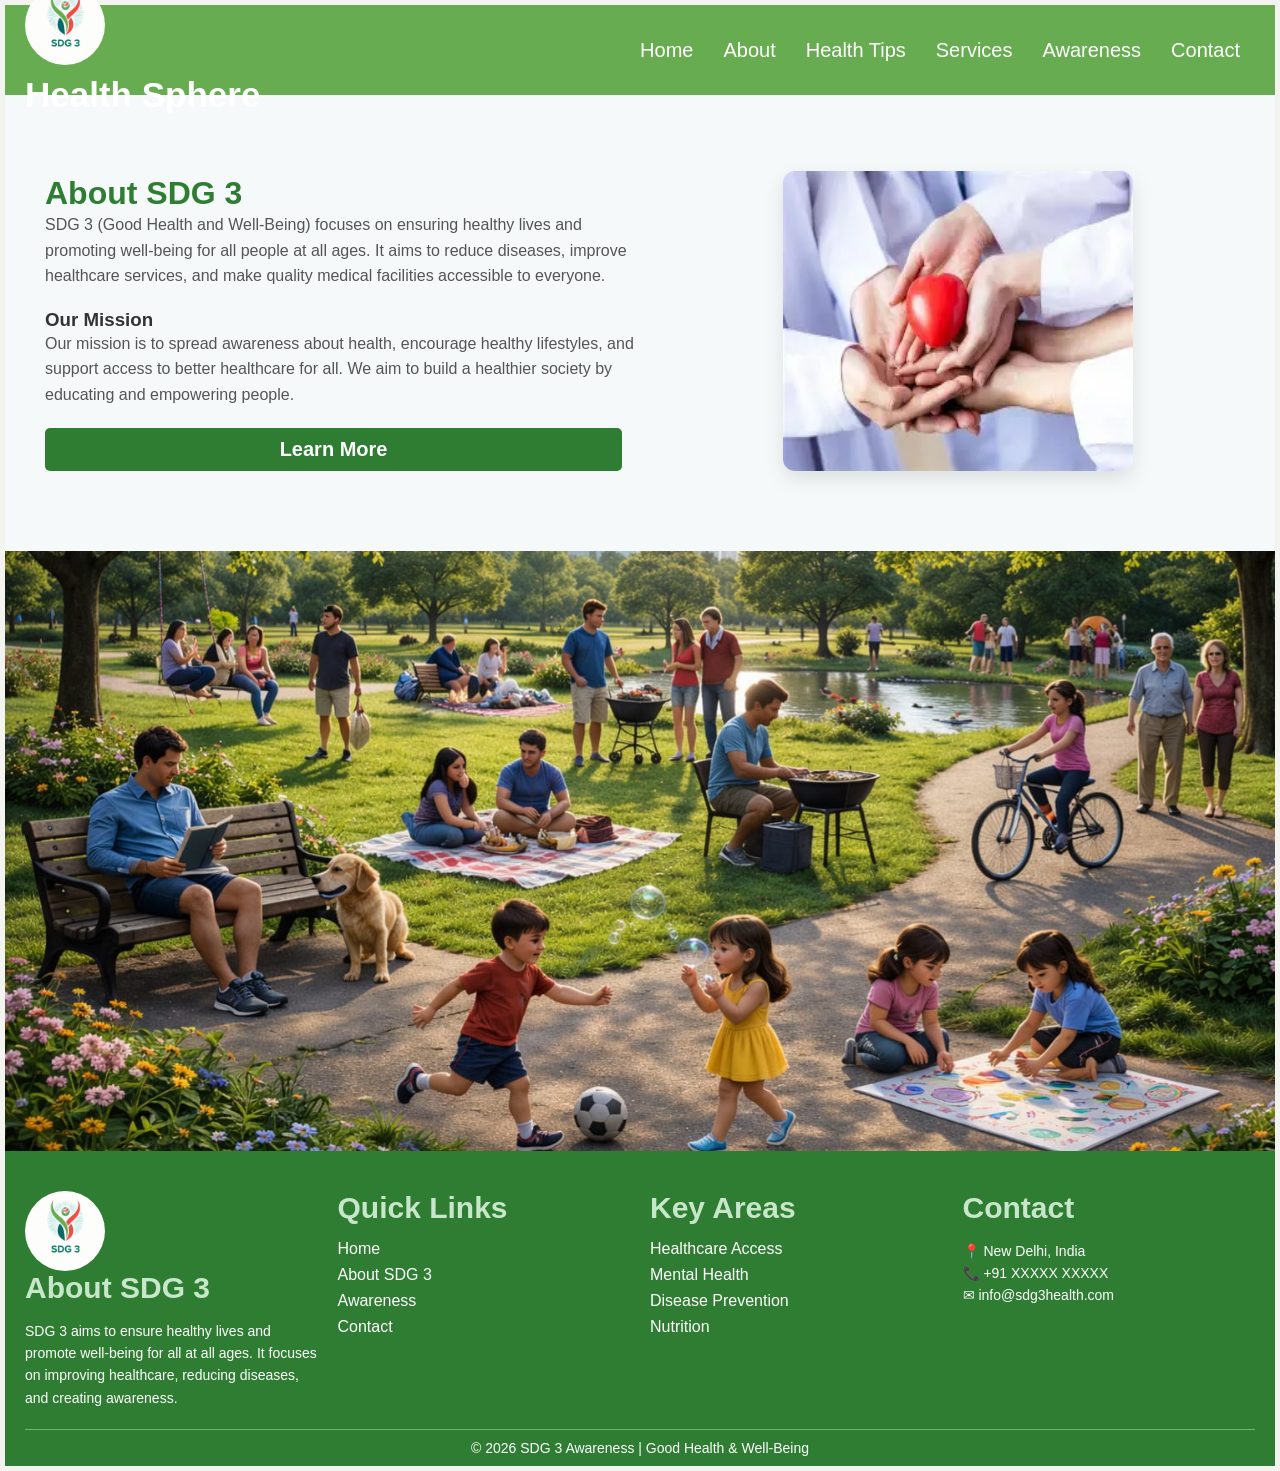
==== about.html @ 3e68db42 "First commit" ====
<!DOCTYPE html>
<html lang="en">
<head>
    <meta charset="UTF-8">
    <meta name="viewport" content="width=device-width, initial-scale=1.0">
    <title>About-page</title>
    <link rel="stylesheet" href="style.css">
</head>
<body>
    <header>
        <nav class="navbar">
         <div class="logo">
            <img src="img/logo image.jpeg" alt="Logo">
            <span>Health Sphere</span>
         </div>
         
        <div>
             <ul class=" menu">
                <li><a href="index.html" class="hover-link">Home</a></li>
                <li><a href="about.html" class="hover-link">About</a></li>
                <li><a href="health.html" class="hover-link">Health Tips</a></li>
                <li><a href="services.html" class="hover-link">Services</a></li>
                <li><a href="awareness.html" class="hover-link">Awareness</a></li>
                <li><a href="contact.html" class="hover-link">Contact</a></li>
               
             </ul>
         </div>
        </nav>
    </header>
   <section class="sdg-about">
         <div class="container">
            <!-- left -->
            <div class="content">
      <h2>About SDG 3</h2>
      <p>
        SDG 3 (Good Health and Well-Being) focuses on ensuring healthy lives 
        and promoting well-being for all people at all ages. It aims to reduce 
        diseases, improve healthcare services, and make quality medical 
        facilities accessible to everyone.
      </p>

      <h3>Our Mission</h3>
      <p>
        Our mission is to spread awareness about health, encourage healthy 
        lifestyles, and support access to better healthcare for all. We aim 
        to build a healthier society by educating and empowering people.
      </p>

      <button>Learn More</button>
    </div>
      <!-- Right Image -->
    <div class="image">
      <img src="img/sdg img.webp" alt="Health Image">
    </div>
         </div>
        </section>
    <section class="about-hero">
  
    <img src="img/about-hero image.jpeg" alt="image" class="slide active">
    </section>

    <!-- footer -->
<footer class="footer">
  <div class="footer-container">

    <!--Logo + About SDG 3 -->
    <div class="footer-box">
      <div class="logo">
        <img src="img/logo image.jpeg" alt="logo">
      </div>
      <h3>About SDG 3</h3>
      <p>
        SDG 3 aims to ensure healthy lives and promote well-being for all at all ages. 
        It focuses on improving healthcare, reducing diseases, and creating awareness.
      </p>
    </div>
    
    <!-- Quick Links -->
    <div class="footer-box">
      <h3>Quick Links</h3>
      <ul>
        <li><a href="#">Home</a></li>
        <li><a href="#">About SDG 3</a></li>
        <li><a href="#">Awareness</a></li>
        <li><a href="#">Contact</a></li>
      </ul>
    </div>

    <!-- Key Areas -->
    <div class="footer-box">
      <h3>Key Areas</h3>
      <ul>
        <li><a href="#">Healthcare Access</a></li>
        <li><a href="#">Mental Health</a></li>
        <li><a href="#">Disease Prevention</a></li>
        <li><a href="#">Nutrition</a></li>
      </ul>
    </div>

    <!-- Contact -->
    <div class="footer-box">
      <h3>Contact</h3>
      <p>📍 New Delhi, India</p>
      <p>📞 +91 XXXXX XXXXX</p>
      <p>✉ info@sdg3health.com</p>
    </div>

  </div>

  <!-- Bottom -->
  <div class="footer-bottom">
    <p>© 2026 SDG 3 Awareness | Good Health & Well-Being</p>
  </div>
</footer>
</body>
</html>
---- style.css ----
*{
    margin: 0px;
    padding: 0px;
    font-family:Arial, Helvetica, sans-serif;
   
}
body{
  margin: 5px;
  background: #F3F4EF;
}
.navbar{
    display: flex;
    justify-content: space-between;
    background-color:#67AC51;
    align-items: center;
    padding: 10px 20px;
    height: 70px;
    position: relative;
}
.logo{
     display: grid;
    gap: 10px;
    align-items: center;
    color: white;
    font-size: 35px;
    font-weight: bold;
    object-fit: cover;
}
.logo img{
    width: 80px;
    border-radius: 20px;
    margin-right: 10px;
    border-radius: 50%;
}
.menu{
    display: flex;
    list-style: none;
}
.menu li{
    margin: 0px 15px;
}
.menu li a{
    text-decoration: none;
    font-size: 20px;
    color: white;
}
.menu li a:hover{
    color:#1b3c1b;
    box-shadow: #67AC51;
text-shadow: white;
}
#menu-toggle{
  display: none;
}
.menu-icon{
  display: none;
  cursor: pointer;
}
.menu-icon span{
  display: block;
  width: 25px;
  height: 3px;
  background: white;
  margin: 5px 0;
}
.hero-section{
    height:100vh;
    width: 100%;
    background: url(img/hero1\ image.jpeg);
    background-size: cover;
    text-align: center;
    padding-top: 250px;
    box-sizing: border-box;
    
}
.hero-section h1{
    font-size: 75px;
    font-weight: bold;
    color:#003D00;
}
.hero-section p{
    line-height: 50px;
    font-size: 18px;
    color: #076968;
}
.btn{
    padding: 10px 30px;
    background:#67AC51;
    text-decoration: none;
    color: white;
    border-radius: 20px;
    line-height: 60px;
    font-size: 20px;
}
.btn:hover{
    color: white;
    background:#003D00;
}
.wellness-section h1{
    text-align: center;
    padding-top:30px; 
}
.wellness1{
 display: flex;
 padding-left: 150px;
 padding-top: 50px;
 gap: 100px;

}
.wellness2{
 display:grid;
 grid-template-columns: ;
 gap: 100px;
 padding-left: 150px;
 padding-top: 30px;
}
.card{
    height: 400px;
    width: 300px;
    padding: 20px;
    border-radius: 20px;
    background: #E2D5CB;
    font-size: 15px;
    line-height: 25px;
    box-shadow: 0 4px 8px rgba(0,0,0,0.2);
    transition: 0.3;
}
.card h2{
    text-align: center;
    margin: 10px;
    font-size: 30px;
    font-weight: bold;
}
.card p{
    font-size: 15px;
    text-align: center;
}

.card img{
    border-radius: 50px;
    width: 300px;
    height: 200px;
    object-fit: cover;
}
.button{
    padding: 10px 20px;
    align-items: center;
    border: none;
    border-radius: 10px;
    font-size: 17px;
    font-weight: bold;
    background:#003D00;
    color: white;
}
.button:hover{
    background:#B6CD54;
    color:#003D00;
}
.card:hover{
    transform: scale(1.05);
    box-shadow: 0 8px 20px rgba(0,0,0,0.3);
}

.main h1{
    text-align: center;
    justify-content: center;
    color:#003D00;
    padding-top: 50px;
}
.about-hero{
    display: flex;
    justify-content: space-between;
}
.left{
    width: 600px;
    padding: 50px 100px;
}
.image img{
    height: 300px;
    width: 300px;
    border-radius: 12px;
    box-shadow: 0px 8px 20px rgba(0,0,0,0.1);
    transition: 0.3s;
}
.image img:hover{
  transform: scale(1.08);
}

.sdg-about {
  padding: 60px 20px;
  background: #f5f9f9;
}

.container {
  display: flex;
  align-items: center;
  justify-content: space-between;
  flex-wrap: wrap;
}

.content {
  flex: 1;
  padding: 20px;
}

.content h2 {
  font-size: 32px;
  color: #2e7d32;
}

.content h3 {
  margin-top: 20px;
  color: #333;
}

.content p {
  color: #555;
  line-height: 1.6;
}

.content button {
  margin-top: 20px;
  padding: 10px 20px;
  background: #2e7d32;
  color: white;
  border: none;
  border-radius: 5px;
  cursor: pointer;
}

.content button:hover {
  background: #1b5e20;
}

.image {
  flex: 1;
  text-align: center;
}

.image img {
  width: 80%;
  max-width: 350px;
}
.health {
  padding: 60px 20px;
  background: #eef7f7;
  text-align: center;
}

.section-title {
  font-size: 32px;
  color: #2e7d32;
  margin-bottom: 40px;
}

.card-container {
  display: flex;
  justify-content: center;
  gap: 20px;
  flex-wrap: wrap;
}

.card {
  background: #fff;
  padding: 20px;
  width: 280px;
  border-radius: 10px;
  box-shadow: 0 4px 10px rgba(0,0,0,0.1);
  transition: 0.3s;
}

.card:hover {
  transform: translateY(-10px);
}

.card h3 {
  color: #333;
}

.card p {
  color: #555;
  margin: 10px 0;
}

.card button {
  padding: 8px 15px;
  background: #2e7d32;
  color: #fff;
  border: none;
  border-radius: 5px;
  cursor: pointer;
}

.card button:hover {
  background: #1b5e20;
}
.footer {
  background: #2e7d32;
  color: #fff;
  padding: 40px 20px 10px;
}

.footer-container {
  display: flex;
  justify-content: space-between;
  flex-wrap: wrap;
  gap: 20px;
}

.footer-box {
  flex: 1;
  min-width: 200px;
}

.footer-box h3 {
  margin-bottom: 15px;
  color: #c8e6c9;
  font-size: 30px;
}

.footer-box p {
  font-size: 14px;
  line-height: 1.6;
}

.footer-box ul {
  list-style: none;
  padding: 0;
}

.footer-box ul li {
  margin-bottom: 8px;
}

.footer-box ul li a {
  text-decoration: none;
  color: #fff;
  transition: 0.3s;
}

.footer-box ul li a:hover {
  color: #c8e6c9;
}

.footer-bottom {
  text-align: center;
  margin-top: 20px;
  border-top: 1px solid #66bb6a;
  padding-top: 10px;
  font-size: 14px;
}
/* About page */
.about-hero{
  position: relative;
  height: 600px;
  overflow: hidden;
}
.about-hero img{
  width: 100%;
  background-size: cover;
  object-fit: cover;
}
.health-header {
      background: #2e7d32;
      color: white;
      text-align: center;
      padding: 60px 20px;
    }

    .health-header h1 {
      font-size: 42px;
    }

    .health-header p {
      margin-top: 10px;
      font-size: 18px;
      opacity: 0.9;
    }
.health-tips {
      padding: 50px 40px;
    }

    .tips-container {
      display: grid;
      grid-template-columns: repeat(auto-fit, minmax(280px, 1fr));
      gap: 25px;
    }
.tip-card {
      background: #fff;
      padding: 25px;
      border-radius: 12px;
      box-shadow: 0 4px 15px rgba(0,0,0,0.1);
      transition: 0.3s;
    }

    .tip-card:hover {
      transform: translateY(-8px);
    }

    .tip-icon {
      width: 50px;
      height: 50px;
      background: #e8f5e9;
      border-radius: 10px;
      display: flex;
      align-items: center;
      justify-content: center;
      font-size: 22px;
      margin-bottom: 15px;
    }

    .tip-card h3 {
      margin-bottom: 10px;
      color: #333;
    }
.tip-card p {
      color: #666;
      font-size: 14px;
      line-height: 1.6;
    }
    /* Awareness */
    .awareness-header{
      background: #2e7d32;
      text-align: center;
      color: white;
      padding: 60px 20px;
      
    }
    .awareness-header h1{
      font-size: 45px;
    }
    .awareness-header p{
      font-size: 18px;
      margin-top: 10px;
      opacity: 0.9;
    }
    .aw-card{
  background:#f9fdf9;
  border:1px solid #e0efe0;
  border-radius:16px;
  padding:25px 30px;
  display:flex;
  justify-content:space-between;
  align-items:center;
  transition:0.3s;
  margin: 15px;
}

.aw-card:hover{
  box-shadow:0 8px 25px rgba(0,0,0,0.08);
}

/* LEFT TEXT */
.aw-text h3{
  font-size:22px;
  color:#1b3c1b;
}

.aw-text p{
  margin-top:10px;
  color:#5f6f5f;
  font-size:14px;
  max-width:600px;
}

/* BADGE */
.badge{
  display:inline-block;
  margin-left:10px;
  background:#e6f4ea;
  color:#2e7d32;
  padding:5px 12px;
  border-radius:20px;
  font-size:12px;
}

/* ICON */
.aw-icon{
  width:60px;
  height:60px;
  background:#e6f4ea;
  border-radius:12px;
  display:flex;
  align-items:center;
  justify-content:center;
  font-size:26px;
  color:#2e7d32;
}

/* Services page */

.services-header h1{
  font-size:38px;
  color:#1b5e20;
}

.services-header p{
  margin-top:10px;
  color:#4e6e4e;
}
.services{
  padding:40px;
  display:grid;
  grid-template-columns:repeat(auto-fit,minmax(260px,1fr));
  gap:50px;
 
}
.card{
  background:rgba(255,255,255,0.6);
  backdrop-filter:blur(10px);
  border-radius:20px;
  padding:10px 20px;
  text-align:center;
  transition:0.4s;
  border:1px solid rgba(255,255,255,0.4);
  
}

/* HOVER */
.card:hover{
  transform:translateY(-10px) scale(1.03);
  box-shadow:0 15px 35px rgba(0,0,0,0.1);
}

/* ICON */
.icon{
  width:200px;
  height:200px;
  margin:auto;
  margin-bottom:15px;
  background:#c8e6c9;
  border-radius:50%;
  display:flex;
  align-items:center;
  justify-content:center;
  font-size:30px;
  color:#1b5e20;
  font-size: 100px;
}

/* TEXT */
.card h3{
  margin:10px 0;
  color:#1b5e20;
}

.card p{
  font-size:14px;
  color:#5f6f5f;
}
/* contact page */
.contact-header{
  background:  #2e7d32;
  text-align: center;
  color: white;
  padding: 60px 20px;
}
.contact-header h1{
  font-size: 45px;
}
.contact-header p{
  font-size: 18px;
  margin: 10px;
  opacity: 0.9;
}
/* Contact Us */
.services-header{
  text-align:center;
  padding:60px 20px;
}
.contact-hero{
  padding: 80px 50px;
}
.contact-hero h2{
  font-size: 40px;
  margin-bottom: 20px;

}
.addrs{
  font-size: 25px;
}
.addrs-text{
  margin: 10px;
}
.contact-container{
max-width: 100%;
margin: 40px auto;
background:#F3F4EF;
padding: 30px;
border-radius: 16px;
box-shadow: 0 8px 25px rgba(0,0,0,0.08);
}
.input-group{
  margin-bottom: 20px;
  text-align: left;
}
.input-group label{
  display: block;
  margin-bottom: 5px;
  font-size: 20px;
  color: black;
 
}
.input-group input,
.input-group textarea{
  width: 95%;
  padding: 12px;
  border: 1px solid #c8e6c9;
  border-radius: 8px;
  outline: none;
  transition: 0.3s;
  
}
button{
  width: 97%;
  padding: 12px;
  border-radius: 8px;
  border: none;
  cursor: pointer;
  background:#237027 ;
  font-size: 20px;
  color: white;
  font-weight: bold;
}
 @media (max-width:1014px) {
  .menu-icon{
    display: block;
  }
  .logo span{
    font-size: 25px;
  }
  .logo img{
    width: 50px;
  }
  .menu{
    display: none;
    flex-direction: column;
    background: #67AC51;
    width: 100%;
    position: absolute;
    right: 0;
    top: 90px;
    gap: 10px;
  }
  #menu-toggle:checked ~ .menu{
    display: flex;
  }
  .hero-section{
    background-image: url(img/hero1\ image.jpeg);
    background-size: contain;
    background-repeat: no-repeat;
     text-align: center;
    box-sizing: border-box;
    height: 100%;

    
  }
  .hero-section h1{
     font-size: 30px;
    font-weight: bold;
    color:#003D00;
  }
  .hero-section p{
    line-height: 30px;
    font-size: 15px;
    color: #076968;
    
  }
  .btn{
    padding: 10px 15px;
    background:#67AC51;
    text-decoration: none;
    color: white;
    border-radius: 20px;
    line-height: 30px;
    font-size: 15px;
  }
}
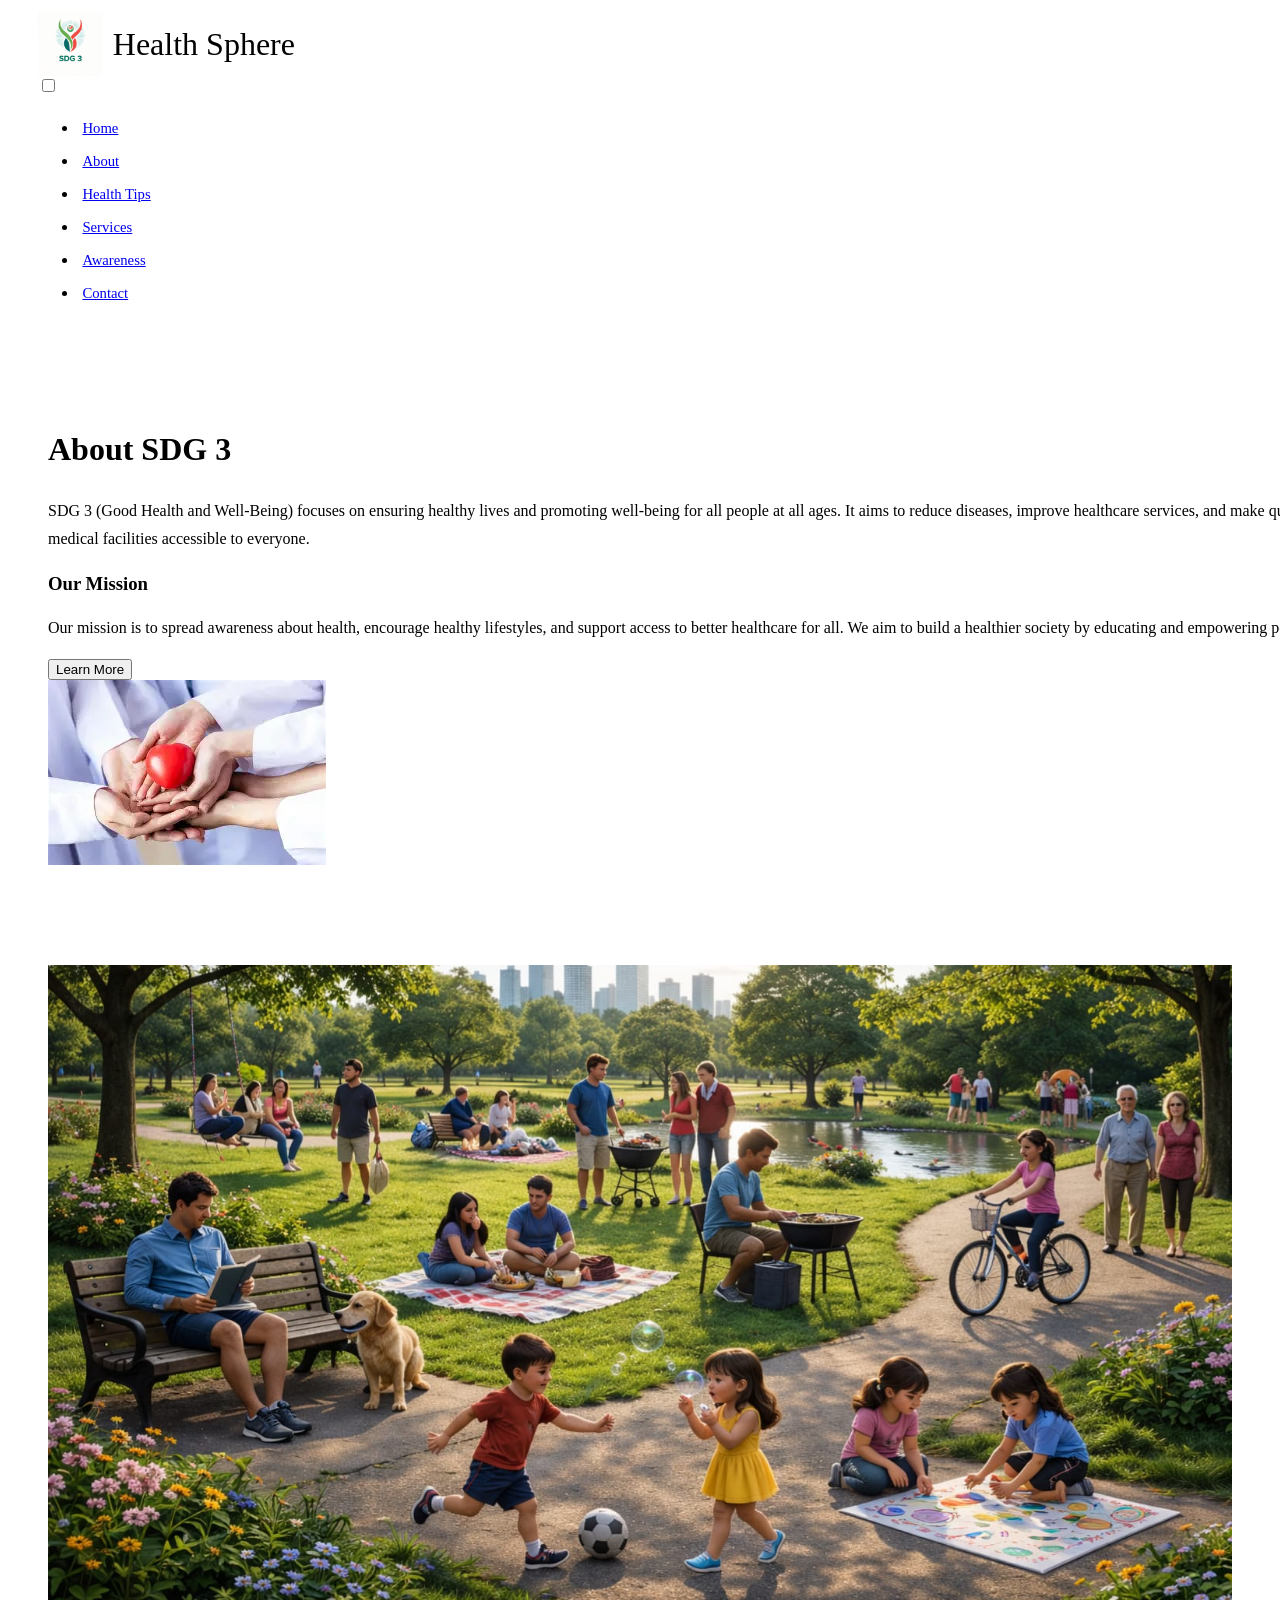
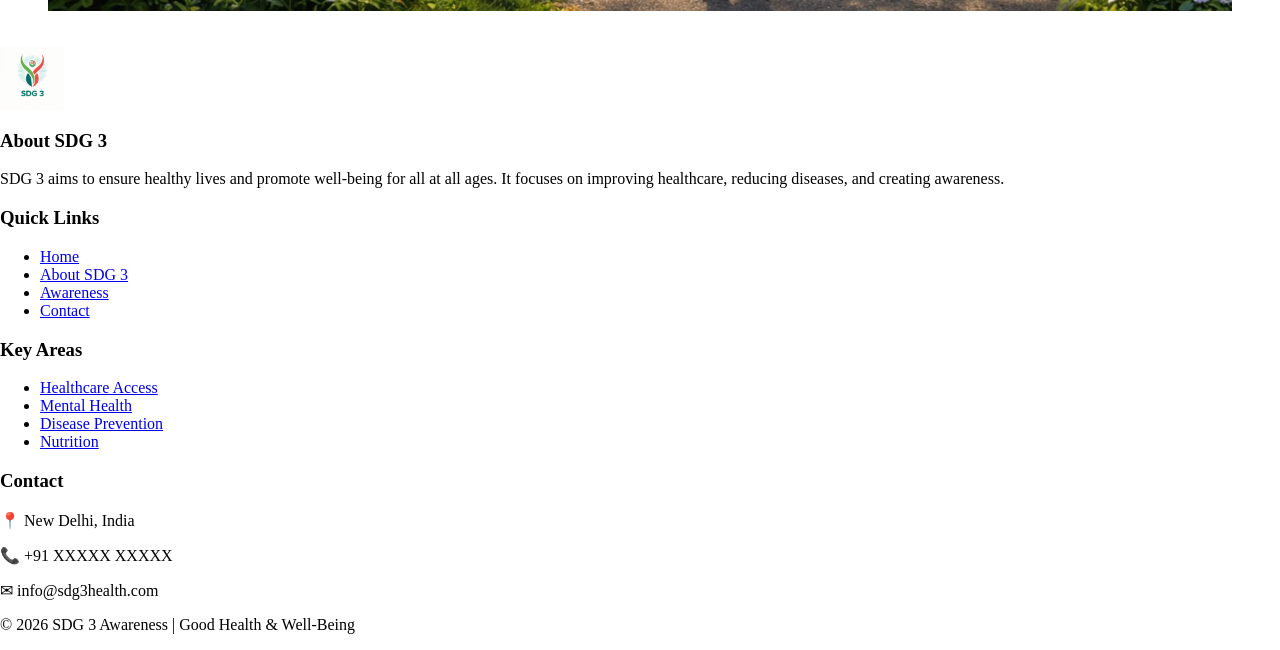
==== commit f77dcadb: "Implement menu toggle checkbox in about.html Added a checkbox for menu toggle functionality with ass" ====
--- a/about.html
+++ b/about.html
@@ -13,6 +13,13 @@
             <img src="img/logo image.jpeg" alt="Logo">
             <span>Health Sphere</span>
          </div>
+            <input type="checkbox" id="menu-toggle">
+
+<label for="menu-toggle" class="menu-icon">
+    <span></span>
+    <span></span>
+    <span></span>
+</label>
          
         <div>
              <ul class=" menu">
@@ -113,4 +120,4 @@
   </div>
 </footer>
 </body>
-</html>+</html>
--- a/style.css
+++ b/style.css
@@ -1,680 +1,712 @@
-*{
-    margin: 0px;
-    padding: 0px;
-    font-family:Arial, Helvetica, sans-serif;
-   
-}
-body{
-  margin: 5px;
-  background: #F3F4EF;
-}
-.navbar{
+
+/* =====================================
+   HEALTH SPHERE - RESPONSIVE DESIGN
+   Original green theme preserved
+===================================== */
+
+/* Prevent horizontal overflow */
+html {
+    width: 100%;
+    scroll-behavior: smooth;
+}
+
+body {
+    width: 100%;
+    margin: 0;
+    overflow-x: clip;
+}
+
+img {
+    max-width: 100%;
+}
+
+/* NAVBAR */
+
+.navbar {
+    min-height: 5rem;
+    height: auto;
+    padding: 0.75rem clamp(1rem, 3vw, 2.5rem);
+    gap: 1rem;
+    z-index: 100;
+}
+
+.logo {
     display: flex;
-    justify-content: space-between;
-    background-color:#67AC51;
     align-items: center;
-    padding: 10px 20px;
-    height: 70px;
-    position: relative;
-}
-.logo{
-     display: grid;
-    gap: 10px;
+    gap: 0.65rem;
+    font-size: clamp(1.4rem, 2.5vw, 2rem);
+}
+
+.logo img {
+    width: clamp(2.8rem, 5vw, 4rem);
+    height: auto;
+    aspect-ratio: 1;
+    object-fit: cover;
+    margin: 0;
+}
+
+.menu {
     align-items: center;
-    color: white;
-    font-size: 35px;
-    font-weight: bold;
+    gap: clamp(0.5rem, 1.2vw, 1.2rem);
+}
+
+.menu li {
+    margin: 0;
+}
+
+.menu li a {
+    display: inline-block;
+    font-size: clamp(0.9rem, 1.15vw, 1.15rem);
+    padding: 0.5rem 0.25rem;
+    transition: color 0.25s ease;
+}
+
+.menu li a:hover {
+    color: #1b3c1b;
+    text-shadow: none;
+}
+
+/* HERO */
+
+.hero-section {
+    width: 100%;
+    min-height: clamp(28rem, 80vh, 48rem);
+    height: auto;
+    padding: clamp(6rem, 15vh, 10rem) 1.5rem 4rem;
+    display: flex;
+    flex-direction: column;
+    align-items: center;
+    justify-content: center;
+    background-size: cover;
+    background-position: center;
+    background-repeat: no-repeat;
+}
+
+.hero-section h1 {
+    max-width: 60rem;
+    font-size: clamp(2.5rem, 5.5vw, 4.7rem);
+    line-height: 1.12;
+    overflow-wrap: break-word;
+}
+
+.hero-section p {
+    max-width: 45rem;
+    margin: 1rem auto 1.5rem;
+    font-size: clamp(1rem, 1.5vw, 1.2rem);
+    line-height: 1.8;
+}
+
+.btn {
+    display: inline-block;
+    line-height: 1.5;
+    padding: 0.8rem 1.6rem;
+    transition: background 0.25s ease, transform 0.25s ease;
+}
+
+.btn:hover {
+    transform: translateY(-2px);
+}
+
+/* SECTION HEADINGS */
+
+.wellness-section,
+.health,
+.sdg-about,
+.health-tips {
+    width: 100%;
+}
+
+.wellness-section h1,
+.main h1,
+.section-title {
+    line-height: 1.25;
+    padding-left: 1rem;
+    padding-right: 1rem;
+}
+
+/* HOME HEALTH TIP CARDS */
+
+.wellness1,
+.wellness2 {
+    display: grid;
+    grid-template-columns: repeat(3, minmax(0, 1fr));
+    gap: clamp(1rem, 2.5vw, 2rem);
+    width: 100%;
+    max-width: 80rem;
+    margin: 0 auto;
+    padding: 2.5rem clamp(1rem, 3vw, 2rem);
+}
+
+.wellness1 .card,
+.wellness2 .card {
+    width: 100%;
+    min-width: 0;
+    height: 100%;
+    padding: 1.25rem;
+    box-sizing: border-box;
+    border-radius: 1rem;
+    background: #fff;
+    border: 1px solid #e3ebdf;
+    box-shadow: 0 5px 18px rgba(28, 70, 30, 0.08);
+    transition: transform 0.25s ease,
+                box-shadow 0.25s ease;
+}
+
+.wellness1 .card:hover,
+.wellness2 .card:hover {
+    transform: translateY(-5px);
+    box-shadow: 0 12px 28px rgba(28, 70, 30, 0.14);
+}
+
+.wellness1 .card img,
+.wellness2 .card img {
+    display: block;
+    width: 100%;
+    height: clamp(10rem, 17vw, 13rem);
     object-fit: cover;
-}
-.logo img{
-    width: 80px;
-    border-radius: 20px;
-    margin-right: 10px;
-    border-radius: 50%;
-}
-.menu{
-    display: flex;
-    list-style: none;
-}
-.menu li{
-    margin: 0px 15px;
-}
-.menu li a{
-    text-decoration: none;
-    font-size: 20px;
-    color: white;
-}
-.menu li a:hover{
-    color:#1b3c1b;
-    box-shadow: #67AC51;
-text-shadow: white;
-}
-#menu-toggle{
-  display: none;
-}
-.menu-icon{
-  display: none;
-  cursor: pointer;
-}
-.menu-icon span{
-  display: block;
-  width: 25px;
-  height: 3px;
-  background: white;
-  margin: 5px 0;
-}
-.hero-section{
-    height:100vh;
-    width: 100%;
-    background: url(img/hero1\ image.jpeg);
-    background-size: cover;
-    text-align: center;
-    padding-top: 250px;
+    border-radius: 0.75rem;
+}
+
+.wellness1 .card h2,
+.wellness2 .card h2 {
+    font-size: clamp(1.2rem, 1.7vw, 1.6rem);
+    line-height: 1.35;
+}
+
+.wellness1 .card p,
+.wellness2 .card p {
+    line-height: 1.7;
+}
+
+.wellness1 .card .button,
+.wellness2 .card .button {
+    display: inline-block;
+    max-width: 100%;
+    cursor: pointer;
+}
+
+/* SDG ABOUT SECTION */
+
+.sdg-about {
+    padding: clamp(2.5rem, 6vw, 4rem) clamp(1rem, 4vw, 3rem);
+}
+
+.sdg-about .container {
+    max-width: 80rem;
+    margin: 0 auto;
+    gap: 2rem;
+}
+
+.sdg-about .content,
+.sdg-about .image {
+    min-width: 0;
+}
+
+.sdg-about .content h2 {
+    font-size: clamp(1.6rem, 3vw, 2rem);
+    line-height: 1.3;
+}
+
+.sdg-about .content p {
+    line-height: 1.8;
+}
+
+.sdg-about .image img {
+    height: auto;
+    max-height: 25rem;
+    object-fit: contain;
+}
+
+/* HEALTH CHALLENGES */
+
+.health {
+    padding: clamp(2.5rem, 5vw, 4rem) clamp(1rem, 3vw, 2rem);
+}
+
+.card-container {
+    width: 100%;
+    max-width: 80rem;
+    margin: 0 auto;
+    display: grid;
+    grid-template-columns: repeat(3, minmax(0, 1fr));
+    align-items: stretch;
+    gap: 1.5rem;
+}
+
+.card-container .card {
+    width: 100%;
+    min-width: 0;
+    height: 100%;
     box-sizing: border-box;
-    
-}
-.hero-section h1{
-    font-size: 75px;
-    font-weight: bold;
-    color:#003D00;
-}
-.hero-section p{
-    line-height: 50px;
-    font-size: 18px;
-    color: #076968;
-}
-.btn{
-    padding: 10px 30px;
-    background:#67AC51;
-    text-decoration: none;
-    color: white;
-    border-radius: 20px;
-    line-height: 60px;
-    font-size: 20px;
-}
-.btn:hover{
-    color: white;
-    background:#003D00;
-}
-.wellness-section h1{
-    text-align: center;
-    padding-top:30px; 
-}
-.wellness1{
- display: flex;
- padding-left: 150px;
- padding-top: 50px;
- gap: 100px;
-
-}
-.wellness2{
- display:grid;
- grid-template-columns: ;
- gap: 100px;
- padding-left: 150px;
- padding-top: 30px;
-}
-.card{
-    height: 400px;
-    width: 300px;
-    padding: 20px;
-    border-radius: 20px;
-    background: #E2D5CB;
-    font-size: 15px;
-    line-height: 25px;
-    box-shadow: 0 4px 8px rgba(0,0,0,0.2);
-    transition: 0.3;
-}
-.card h2{
-    text-align: center;
-    margin: 10px;
-    font-size: 30px;
-    font-weight: bold;
-}
-.card p{
-    font-size: 15px;
-    text-align: center;
-}
-
-.card img{
-    border-radius: 50px;
-    width: 300px;
-    height: 200px;
+    padding: 1.25rem;
+    border: 1px solid #e3ebdf;
+    border-radius: 1rem;
+    background: #fff;
+    box-shadow: 0 5px 18px rgba(28, 70, 30, 0.08);
+}
+
+.card-container .card img {
+    width: 100%;
+    height: 12rem;
     object-fit: cover;
-}
-.button{
-    padding: 10px 20px;
+    border-radius: 0.75rem;
+}
+
+/* ABOUT PAGE */
+
+.about-hero {
+    height: auto;
+    min-height: 0;
     align-items: center;
-    border: none;
-    border-radius: 10px;
-    font-size: 17px;
-    font-weight: bold;
-    background:#003D00;
-    color: white;
-}
-.button:hover{
-    background:#B6CD54;
-    color:#003D00;
-}
-.card:hover{
-    transform: scale(1.05);
-    box-shadow: 0 8px 20px rgba(0,0,0,0.3);
-}
-
-.main h1{
-    text-align: center;
-    justify-content: center;
-    color:#003D00;
-    padding-top: 50px;
-}
-.about-hero{
-    display: flex;
-    justify-content: space-between;
-}
-.left{
-    width: 600px;
-    padding: 50px 100px;
-}
-.image img{
-    height: 300px;
-    width: 300px;
-    border-radius: 12px;
-    box-shadow: 0px 8px 20px rgba(0,0,0,0.1);
-    transition: 0.3s;
-}
-.image img:hover{
-  transform: scale(1.08);
-}
-
-.sdg-about {
-  padding: 60px 20px;
-  background: #f5f9f9;
-}
-
-.container {
-  display: flex;
-  align-items: center;
-  justify-content: space-between;
-  flex-wrap: wrap;
-}
-
-.content {
-  flex: 1;
-  padding: 20px;
-}
-
-.content h2 {
-  font-size: 32px;
-  color: #2e7d32;
-}
-
-.content h3 {
-  margin-top: 20px;
-  color: #333;
-}
-
-.content p {
-  color: #555;
-  line-height: 1.6;
-}
-
-.content button {
-  margin-top: 20px;
-  padding: 10px 20px;
-  background: #2e7d32;
-  color: white;
-  border: none;
-  border-radius: 5px;
-  cursor: pointer;
-}
-
-.content button:hover {
-  background: #1b5e20;
-}
-
-.image {
-  flex: 1;
-  text-align: center;
-}
-
-.image img {
-  width: 80%;
-  max-width: 350px;
-}
-.health {
-  padding: 60px 20px;
-  background: #eef7f7;
-  text-align: center;
-}
-
-.section-title {
-  font-size: 32px;
-  color: #2e7d32;
-  margin-bottom: 40px;
-}
-
-.card-container {
-  display: flex;
-  justify-content: center;
-  gap: 20px;
-  flex-wrap: wrap;
-}
-
-.card {
-  background: #fff;
-  padding: 20px;
-  width: 280px;
-  border-radius: 10px;
-  box-shadow: 0 4px 10px rgba(0,0,0,0.1);
-  transition: 0.3s;
-}
-
-.card:hover {
-  transform: translateY(-10px);
-}
-
-.card h3 {
-  color: #333;
-}
-
-.card p {
-  color: #555;
-  margin: 10px 0;
-}
-
-.card button {
-  padding: 8px 15px;
-  background: #2e7d32;
-  color: #fff;
-  border: none;
-  border-radius: 5px;
-  cursor: pointer;
-}
-
-.card button:hover {
-  background: #1b5e20;
-}
-.footer {
-  background: #2e7d32;
-  color: #fff;
-  padding: 40px 20px 10px;
-}
+    gap: 2rem;
+    padding: 2rem clamp(1rem, 4vw, 3rem);
+}
+
+.about-hero .left {
+    flex: 1;
+    min-width: 0;
+    width: auto;
+    padding: 1rem;
+}
+
+.about-hero > .image {
+    flex: 1;
+    min-width: 0;
+}
+
+.about-hero > .image img {
+    width: 100%;
+    height: auto;
+    max-height: 28rem;
+    object-fit: cover;
+}
+
+/* SERVICES */
+
+.services {
+    width: 100%;
+    max-width: 80rem;
+    margin: 0 auto;
+    padding: 2rem clamp(1rem, 3vw, 2rem);
+    grid-template-columns: repeat(3, minmax(0, 1fr));
+    gap: 1.5rem;
+}
+
+.services .card {
+    width: 100%;
+    min-width: 0;
+    height: 100%;
+    box-sizing: border-box;
+}
+
+.services .icon {
+    width: clamp(6rem, 12vw, 9rem);
+    height: clamp(6rem, 12vw, 9rem);
+    font-size: clamp(2.5rem, 5vw, 4rem);
+}
+
+/* CONTACT */
+
+.contact-hero {
+    padding: clamp(2rem, 5vw, 5rem);
+}
+
+.contact-container {
+    width: calc(100% - 2rem);
+    max-width: 50rem;
+    box-sizing: border-box;
+}
+
+.input-group input,
+.input-group textarea {
+    box-sizing: border-box;
+    max-width: 100%;
+}
+
+.contact-container button {
+    max-width: 100%;
+}
+
+/* FOOTER */
 
 .footer-container {
-  display: flex;
-  justify-content: space-between;
-  flex-wrap: wrap;
-  gap: 20px;
+    max-width: 80rem;
+    margin: 0 auto;
 }
 
 .footer-box {
-  flex: 1;
-  min-width: 200px;
-}
-
-.footer-box h3 {
-  margin-bottom: 15px;
-  color: #c8e6c9;
-  font-size: 30px;
-}
-
-.footer-box p {
-  font-size: 14px;
-  line-height: 1.6;
-}
-
-.footer-box ul {
-  list-style: none;
-  padding: 0;
-}
-
-.footer-box ul li {
-  margin-bottom: 8px;
-}
-
-.footer-box ul li a {
-  text-decoration: none;
-  color: #fff;
-  transition: 0.3s;
-}
-
-.footer-box ul li a:hover {
-  color: #c8e6c9;
-}
-
-.footer-bottom {
-  text-align: center;
-  margin-top: 20px;
-  border-top: 1px solid #66bb6a;
-  padding-top: 10px;
-  font-size: 14px;
-}
-/* About page */
-.about-hero{
-  position: relative;
-  height: 600px;
-  overflow: hidden;
-}
-.about-hero img{
-  width: 100%;
-  background-size: cover;
-  object-fit: cover;
-}
-.health-header {
-      background: #2e7d32;
-      color: white;
-      text-align: center;
-      padding: 60px 20px;
-    }
-
-    .health-header h1 {
-      font-size: 42px;
-    }
-
-    .health-header p {
-      margin-top: 10px;
-      font-size: 18px;
-      opacity: 0.9;
-    }
-.health-tips {
-      padding: 50px 40px;
+    min-width: 0;
+}
+
+/* =====================================
+   TABLET: 768px - 1024px
+===================================== */
+
+@media (min-width: 768px) and (max-width: 1024px) {
+
+    .menu-icon {
+        display: block;
+        flex-shrink: 0;
+    }
+
+    .menu {
+        display: none;
+        position: absolute;
+        top: 100%;
+        left: 0;
+        right: 0;
+        width: 100%;
+        padding: 1rem;
+        flex-direction: column;
+        align-items: stretch;
+        gap: 0.5rem;
+        background: #67AC51;
+        box-sizing: border-box;
+        z-index: 1000;
+    }
+
+    #menu-toggle:checked ~ .menu {
+        display: flex;
+    }
+
+    .menu li {
+        text-align: center;
+    }
+
+    .menu li a {
+        font-size: 1.05rem;
+    }
+
+    .hero-section {
+        min-height: 32rem;
+        padding: 7rem 2rem 4rem;
+        background-position: center;
+    }
+
+    .wellness1,
+    .wellness2 {
+        grid-template-columns: repeat(2, minmax(0, 1fr));
+    }
+
+    .card-container {
+        grid-template-columns: repeat(2, minmax(0, 1fr));
+    }
+
+    .services {
+        grid-template-columns: repeat(2, minmax(0, 1fr));
+    }
+
+    .sdg-about .container {
+        gap: 1rem;
+    }
+
+    .about-hero {
+        gap: 1rem;
+    }
+
+    .about-hero .left {
+        padding: 0.5rem;
+    }
+}
+
+/* =====================================
+   MOBILE: 0px - 767px
+===================================== */
+
+@media (max-width: 767px) {
+
+    .navbar {
+        min-height: 4.5rem;
+        padding: 0.65rem 1rem;
+    }
+
+    .logo {
+        font-size: 1.25rem;
+    }
+
+    .logo img {
+        width: 2.7rem;
+    }
+
+    .menu-icon {
+        display: block;
+        padding: 0.25rem;
+    }
+
+    .menu {
+        display: none;
+        position: absolute;
+        top: 100%;
+        left: 0;
+        right: 0;
+        width: 100%;
+        padding: 1rem;
+        flex-direction: column;
+        align-items: stretch;
+        gap: 0.5rem;
+        background: #67AC51;
+        box-sizing: border-box;
+        z-index: 1000;
+    }
+
+    #menu-toggle:checked ~ .menu {
+        display: flex;
+    }
+
+    .menu li {
+        margin: 0;
+        text-align: center;
+    }
+
+    .menu li a {
+        display: block;
+        padding: 0.65rem;
+        font-size: 1rem;
+    }
+
+    /* Hero */
+
+    .hero-section {
+        min-height: 32rem;
+        padding: 5rem 1rem 3rem;
+        background-position: center;
+        background-size: cover;
+    }
+
+    .hero-section h1 {
+        font-size: clamp(2rem, 8vw, 3rem);
+        line-height: 1.2;
+    }
+
+    .hero-section p {
+        font-size: 0.95rem;
+        line-height: 1.7;
+    }
+
+    .btn {
+        padding: 0.75rem 1.25rem;
+        font-size: 1rem;
+    }
+
+    /* Home cards */
+
+    .wellness-section h1,
+    .main h1,
+    .section-title {
+        font-size: clamp(1.5rem, 6vw, 2rem);
+        padding-top: 1.5rem;
+    }
+
+    .wellness1,
+    .wellness2 {
+        grid-template-columns: minmax(0, 1fr);
+        gap: 1.25rem;
+        padding: 1.25rem 1rem;
+    }
+
+    .wellness1 .card,
+    .wellness2 .card {
+        padding: 1rem;
+    }
+
+    .wellness1 .card img,
+    .wellness2 .card img {
+        height: 13rem;
+    }
+
+    .wellness1 .card h2,
+    .wellness2 .card h2 {
+        font-size: 1.35rem;
+    }
+
+    /* SDG section */
+
+    .sdg-about,
+    .health {
+        padding: 2.5rem 1rem;
+    }
+
+    .sdg-about .container {
+        flex-direction: column;
+        align-items: stretch;
+        gap: 1.5rem;
+    }
+
+    .sdg-about .content {
+        padding: 0;
+    }
+
+    .sdg-about .image img {
+        width: 100%;
+        max-width: 25rem;
+    }
+
+    /* Challenges */
+
+    .card-container {
+        grid-template-columns: minmax(0, 1fr);
+        gap: 1.25rem;
+    }
+
+    .card-container .card {
+        padding: 1rem;
+    }
+
+    .card-container .card img {
+        height: 13rem;
+    }
+
+    /* About page */
+
+    .about-hero {
+        flex-direction: column;
+        align-items: stretch;
+        padding: 1.25rem;
+        gap: 1rem;
+    }
+
+    .about-hero .left {
+        width: auto;
+        padding: 0.5rem;
+    }
+
+    .about-hero > .image {
+        width: 100%;
+    }
+
+    .about-hero > .image img {
+        max-height: 22rem;
+    }
+
+    /* Health tips */
+
+    .health-tips {
+        padding: 2rem 1rem;
     }
 
     .tips-container {
-      display: grid;
-      grid-template-columns: repeat(auto-fit, minmax(280px, 1fr));
-      gap: 25px;
-    }
-.tip-card {
-      background: #fff;
-      padding: 25px;
-      border-radius: 12px;
-      box-shadow: 0 4px 15px rgba(0,0,0,0.1);
-      transition: 0.3s;
-    }
-
-    .tip-card:hover {
-      transform: translateY(-8px);
-    }
-
-    .tip-icon {
-      width: 50px;
-      height: 50px;
-      background: #e8f5e9;
-      border-radius: 10px;
-      display: flex;
-      align-items: center;
-      justify-content: center;
-      font-size: 22px;
-      margin-bottom: 15px;
-    }
-
-    .tip-card h3 {
-      margin-bottom: 10px;
-      color: #333;
-    }
-.tip-card p {
-      color: #666;
-      font-size: 14px;
-      line-height: 1.6;
-    }
+        grid-template-columns: minmax(0, 1fr);
+        gap: 1rem;
+    }
+
     /* Awareness */
-    .awareness-header{
-      background: #2e7d32;
-      text-align: center;
-      color: white;
-      padding: 60px 20px;
-      
-    }
-    .awareness-header h1{
-      font-size: 45px;
-    }
-    .awareness-header p{
-      font-size: 18px;
-      margin-top: 10px;
-      opacity: 0.9;
-    }
-    .aw-card{
-  background:#f9fdf9;
-  border:1px solid #e0efe0;
-  border-radius:16px;
-  padding:25px 30px;
-  display:flex;
-  justify-content:space-between;
-  align-items:center;
-  transition:0.3s;
-  margin: 15px;
-}
-
-.aw-card:hover{
-  box-shadow:0 8px 25px rgba(0,0,0,0.08);
-}
-
-/* LEFT TEXT */
-.aw-text h3{
-  font-size:22px;
-  color:#1b3c1b;
-}
-
-.aw-text p{
-  margin-top:10px;
-  color:#5f6f5f;
-  font-size:14px;
-  max-width:600px;
-}
-
-/* BADGE */
-.badge{
-  display:inline-block;
-  margin-left:10px;
-  background:#e6f4ea;
-  color:#2e7d32;
-  padding:5px 12px;
-  border-radius:20px;
-  font-size:12px;
-}
-
-/* ICON */
-.aw-icon{
-  width:60px;
-  height:60px;
-  background:#e6f4ea;
-  border-radius:12px;
-  display:flex;
-  align-items:center;
-  justify-content:center;
-  font-size:26px;
-  color:#2e7d32;
-}
-
-/* Services page */
-
-.services-header h1{
-  font-size:38px;
-  color:#1b5e20;
-}
-
-.services-header p{
-  margin-top:10px;
-  color:#4e6e4e;
-}
-.services{
-  padding:40px;
-  display:grid;
-  grid-template-columns:repeat(auto-fit,minmax(260px,1fr));
-  gap:50px;
- 
-}
-.card{
-  background:rgba(255,255,255,0.6);
-  backdrop-filter:blur(10px);
-  border-radius:20px;
-  padding:10px 20px;
-  text-align:center;
-  transition:0.4s;
-  border:1px solid rgba(255,255,255,0.4);
-  
-}
-
-/* HOVER */
-.card:hover{
-  transform:translateY(-10px) scale(1.03);
-  box-shadow:0 15px 35px rgba(0,0,0,0.1);
-}
-
-/* ICON */
-.icon{
-  width:200px;
-  height:200px;
-  margin:auto;
-  margin-bottom:15px;
-  background:#c8e6c9;
-  border-radius:50%;
-  display:flex;
-  align-items:center;
-  justify-content:center;
-  font-size:30px;
-  color:#1b5e20;
-  font-size: 100px;
-}
-
-/* TEXT */
-.card h3{
-  margin:10px 0;
-  color:#1b5e20;
-}
-
-.card p{
-  font-size:14px;
-  color:#5f6f5f;
-}
-/* contact page */
-.contact-header{
-  background:  #2e7d32;
-  text-align: center;
-  color: white;
-  padding: 60px 20px;
-}
-.contact-header h1{
-  font-size: 45px;
-}
-.contact-header p{
-  font-size: 18px;
-  margin: 10px;
-  opacity: 0.9;
-}
-/* Contact Us */
-.services-header{
-  text-align:center;
-  padding:60px 20px;
-}
-.contact-hero{
-  padding: 80px 50px;
-}
-.contact-hero h2{
-  font-size: 40px;
-  margin-bottom: 20px;
-
-}
-.addrs{
-  font-size: 25px;
-}
-.addrs-text{
-  margin: 10px;
-}
-.contact-container{
-max-width: 100%;
-margin: 40px auto;
-background:#F3F4EF;
-padding: 30px;
-border-radius: 16px;
-box-shadow: 0 8px 25px rgba(0,0,0,0.08);
-}
-.input-group{
-  margin-bottom: 20px;
-  text-align: left;
-}
-.input-group label{
-  display: block;
-  margin-bottom: 5px;
-  font-size: 20px;
-  color: black;
- 
-}
-.input-group input,
-.input-group textarea{
-  width: 95%;
-  padding: 12px;
-  border: 1px solid #c8e6c9;
-  border-radius: 8px;
-  outline: none;
-  transition: 0.3s;
-  
-}
-button{
-  width: 97%;
-  padding: 12px;
-  border-radius: 8px;
-  border: none;
-  cursor: pointer;
-  background:#237027 ;
-  font-size: 20px;
-  color: white;
-  font-weight: bold;
-}
- @media (max-width:1014px) {
-  .menu-icon{
-    display: block;
-  }
-  .logo span{
-    font-size: 25px;
-  }
-  .logo img{
-    width: 50px;
-  }
-  .menu{
-    display: none;
-    flex-direction: column;
-    background: #67AC51;
-    width: 100%;
-    position: absolute;
-    right: 0;
-    top: 90px;
-    gap: 10px;
-  }
-  #menu-toggle:checked ~ .menu{
-    display: flex;
-  }
-  .hero-section{
-    background-image: url(img/hero1\ image.jpeg);
-    background-size: contain;
-    background-repeat: no-repeat;
-     text-align: center;
-    box-sizing: border-box;
-    height: 100%;
-
-    
-  }
-  .hero-section h1{
-     font-size: 30px;
-    font-weight: bold;
-    color:#003D00;
-  }
-  .hero-section p{
-    line-height: 30px;
-    font-size: 15px;
-    color: #076968;
-    
-  }
-  .btn{
-    padding: 10px 15px;
-    background:#67AC51;
-    text-decoration: none;
-    color: white;
-    border-radius: 20px;
-    line-height: 30px;
-    font-size: 15px;
-  }
-}
-
- 
+
+    .aw-card {
+        flex-direction: column;
+        align-items: flex-start;
+        gap: 1rem;
+        padding: 1.25rem;
+        margin: 0.75rem 0;
+    }
+
+    .aw-text p {
+        line-height: 1.7;
+    }
+
+    .badge {
+        margin-left: 0;
+        margin-top: 0.5rem;
+    }
+
+    /* Services */
+
+    .services {
+        grid-template-columns: minmax(0, 1fr);
+        gap: 1.25rem;
+        padding: 1.25rem;
+    }
+
+    .services .card {
+        padding: 1.25rem;
+    }
+
+    .services .icon {
+        width: 7rem;
+        height: 7rem;
+        font-size: 3rem;
+    }
+
+    /* Contact */
+
+    .contact-hero {
+        padding: 2.5rem 1rem;
+    }
+
+    .contact-hero h2 {
+        font-size: 1.7rem;
+    }
+
+    .contact-container {
+        width: calc(100% - 1.5rem);
+        margin: 1rem auto;
+        padding: 1rem;
+    }
+
+    .input-group label {
+        font-size: 1rem;
+    }
+
+    .input-group input,
+    .input-group textarea {
+        width: 100%;
+    }
+
+    .contact-container button {
+        width: 100%;
+        font-size: 1rem;
+    }
+
+    /* Footer */
+
+    .footer {
+        padding: 2rem 1rem 1rem;
+    }
+
+    .footer-container {
+        flex-direction: column;
+        gap: 1.5rem;
+    }
+
+    .footer-box {
+        width: 100%;
+    }
+}
+
+/* Small phones */
+
+@media (max-width: 380px) {
+
+    .logo {
+        font-size: 1.05rem;
+    }
+
+    .logo img {
+        width: 2.3rem;
+    }
+
+    .hero-section {
+        min-height: 28rem;
+        padding: 4rem 1rem 2rem;
+    }
+
+    .wellness1,
+    .wellness2,
+    .services {
+        padding-left: 0.75rem;
+        padding-right: 0.75rem;
+    }
+}
+
+/* Respect reduced motion preference */
+
+@media (prefers-reduced-motion: reduce) {
+    html {
+        scroll-behavior: auto;
+    }
+
+    *,
+    *::before,
+    *::after {
+        transition-duration: 0.01ms !important;
+    }
+}
